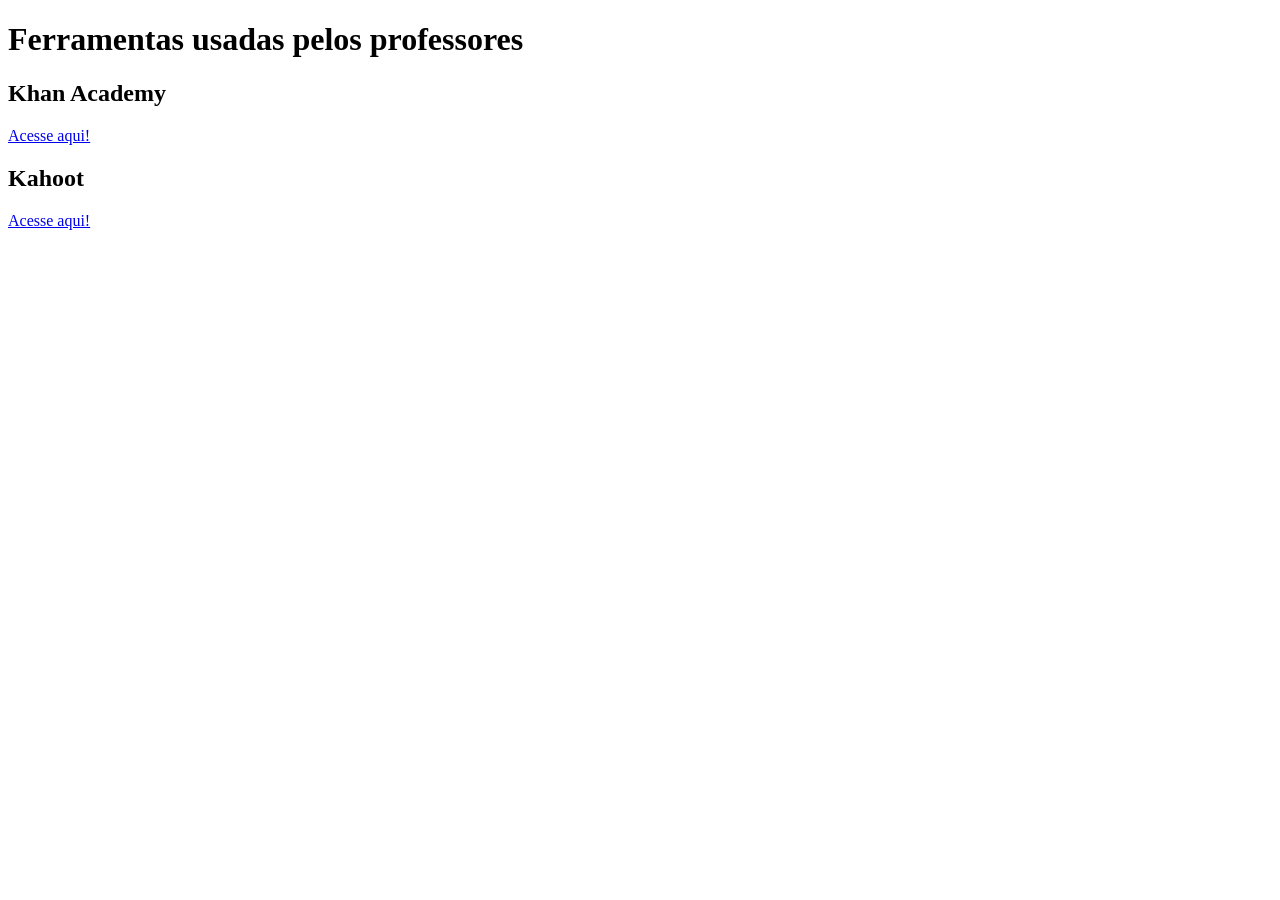
==== ferramentas.html @ 01a61483 "Criação da página de ferramentas." ====
<!DOCTYPE html>
<html lang="pt-br">
<head>
    <meta charset="UTF-8">
    <meta name="viewport" content="width=device-width, initial-scale=1.0">
    <title>Ferramentas</title>
</head>
<body>
    <header>
        <h1>Ferramentas usadas pelos professores</h2>
    </header>

    <main>
        <h2>Khan Academy</h2>

        <a href="https://pt.khanacademy.org/">Acesse aqui!</a>

        <h2>Kahoot</h2>

        <a href="https://kahoot.it/">Acesse aqui!</a>
    </main>
</body>
</html>
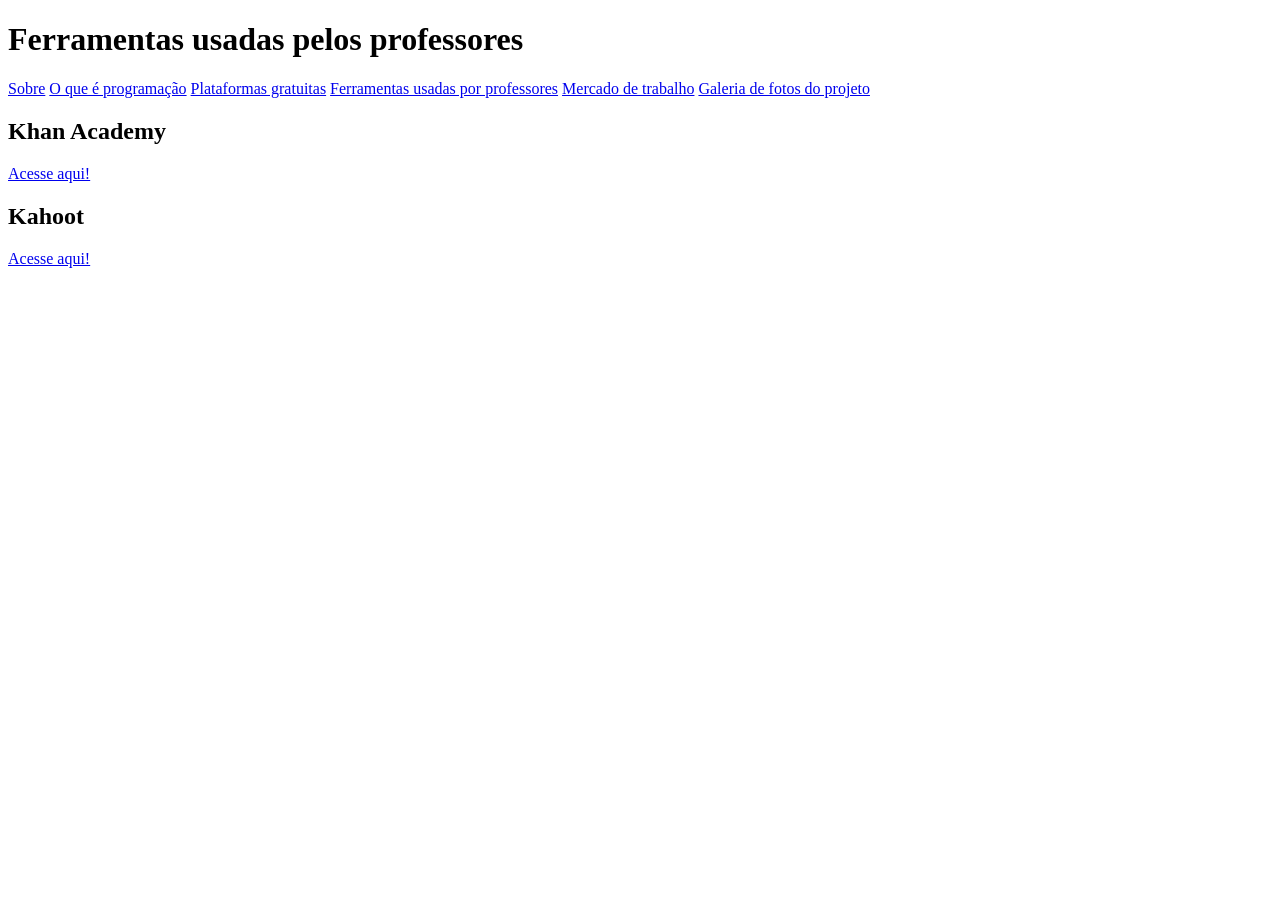
==== commit 680b5a55: "Adicionado tag nav com menu em todas as páginas" ====
--- a/ferramentas.html
+++ b/ferramentas.html
@@ -10,6 +10,15 @@
         <h1>Ferramentas usadas pelos professores</h2>
     </header>
 
+    <nav>
+        <a href="index.html">Sobre</a>
+        <a href="programaçao.html">O que é programação</a>
+        <a href="plataformas.html">Plataformas gratuitas</a>
+        <a href="ferramentas.html">Ferramentas usadas por professores</a>
+        <a href="trabalho.html">Mercado de trabalho</a>
+        <a href="galeria.html">Galeria de fotos do projeto</a>
+    </nav>
+
     <main>
         <h2>Khan Academy</h2>
 
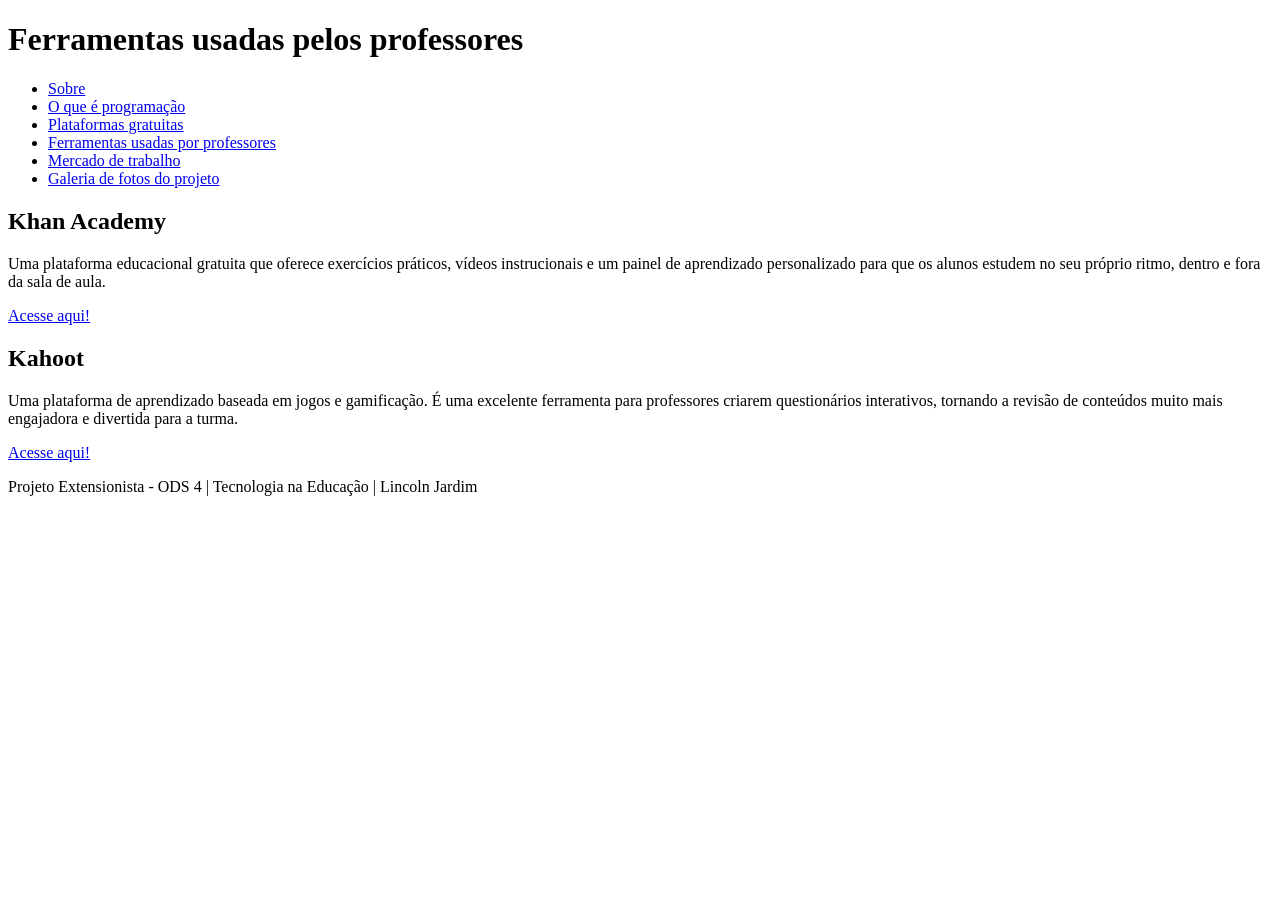
==== commit 8ff5d37b: "Correção e preparação da página ferramentas para futuro css." ====
--- a/ferramentas.html
+++ b/ferramentas.html
@@ -3,30 +3,46 @@
 <head>
     <meta charset="UTF-8">
     <meta name="viewport" content="width=device-width, initial-scale=1.0">
+    <link rel="stylesheet" href="estilos/style.css">
     <title>Ferramentas</title>
 </head>
 <body>
     <header>
-        <h1>Ferramentas usadas pelos professores</h2>
+        <!-- Corrigido o fechamento da tag de h2 para h1 -->
+        <h1>Ferramentas usadas pelos professores</h1>
     </header>
 
-    <nav>
-        <a href="index.html">Sobre</a>
-        <a href="programaçao.html">O que é programação</a>
-        <a href="plataformas.html">Plataformas gratuitas</a>
-        <a href="ferramentas.html">Ferramentas usadas por professores</a>
-        <a href="trabalho.html">Mercado de trabalho</a>
-        <a href="galeria.html">Galeria de fotos do projeto</a>
+    <nav class="menu">
+        <ul>
+            <li><a href="index.html">Sobre</a></li>
+            <li><a href="programacao.html">O que é programação</a></li>
+            <li><a href="plataformas.html">Plataformas gratuitas</a></li>
+            <li><a href="ferramentas.html">Ferramentas usadas por professores</a></li>
+            <li><a href="trabalho.html">Mercado de trabalho</a></li>
+            <li><a href="galeria.html">Galeria de fotos do projeto</a></li>
+        </ul>
     </nav>
 
     <main>
-        <h2>Khan Academy</h2>
+        <section class="introducao">
+            <h2>Khan Academy</h2>
+            <!-- Parágrafo descritivo adicionado -->
+            <p>Uma plataforma educacional gratuita que oferece exercícios práticos, vídeos instrucionais e um painel de aprendizado personalizado para que os alunos estudem no seu próprio ritmo, dentro e fora da sala de aula.</p>
+            <!-- Adicionado target="_blank" -->
+            <a class="botao" href="https://pt.khanacademy.org/" target="_blank">Acesse aqui!</a>
+        </section>
 
-        <a href="https://pt.khanacademy.org/">Acesse aqui!</a>
+        <section class="introducao">
+            <h2>Kahoot</h2>
+            <!-- Parágrafo descritivo adicionado -->
+            <p>Uma plataforma de aprendizado baseada em jogos e gamificação. É uma excelente ferramenta para professores criarem questionários interativos, tornando a revisão de conteúdos muito mais engajadora e divertida para a turma.</p>
+            <!-- Adicionado target="_blank" -->
+            <a class="botao" href="https://kahoot.it/" target="_blank">Acesse aqui!</a>
+        </section>
+    </main>
 
-        <h2>Kahoot</h2>
-
-        <a href="https://kahoot.it/">Acesse aqui!</a>
-    </main>
+    <footer>
+        <p>Projeto Extensionista - ODS 4 | Tecnologia na Educação | Lincoln Jardim</p>
+    </footer>
 </body>
 </html>
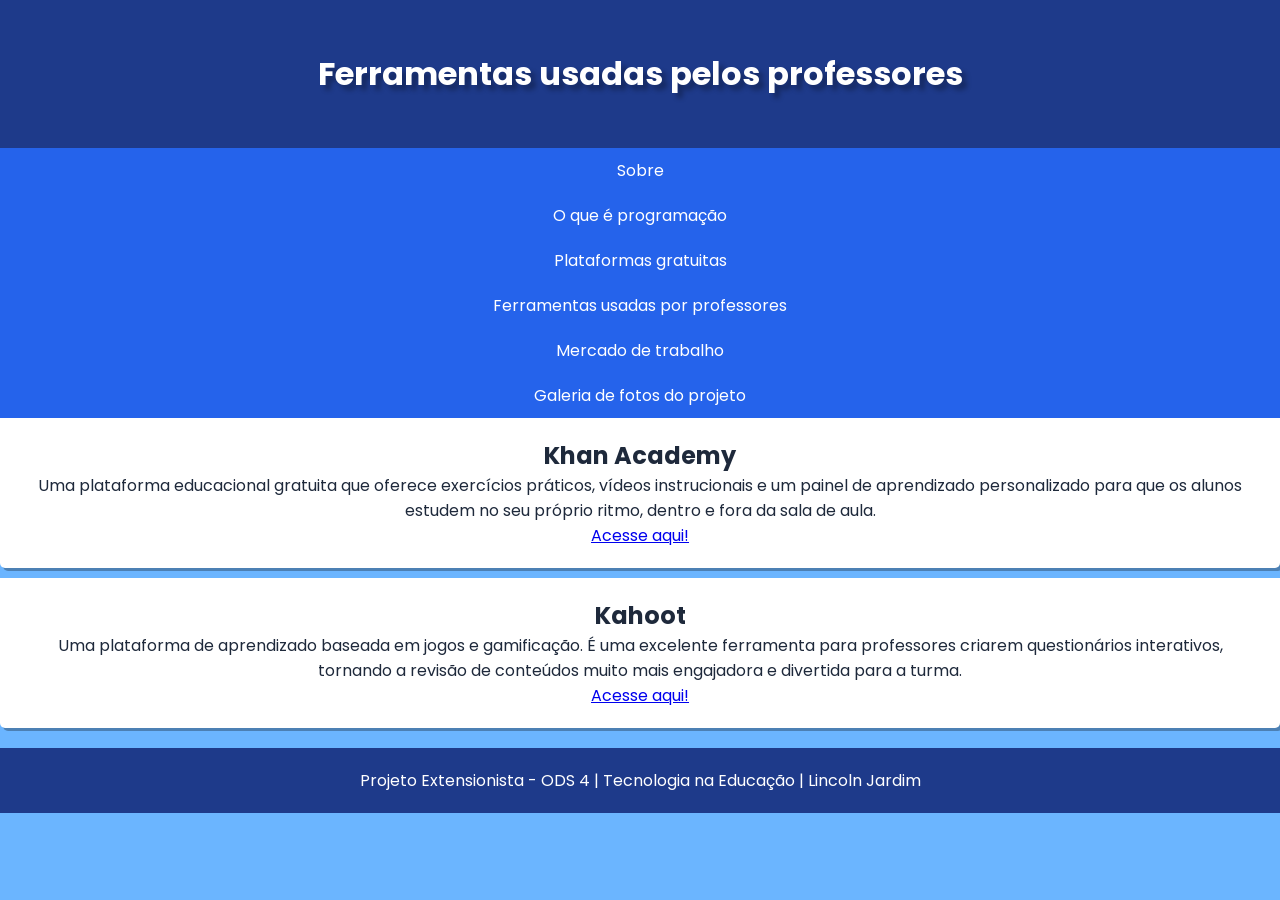
==== commit 2b02a1f7: "Finalizado Mobile-First da primeira página do site." ====
--- a/ferramentas.html
+++ b/ferramentas.html
@@ -7,7 +7,7 @@
     <title>Ferramentas</title>
 </head>
 <body>
-    <header>
+    <header class="cabecalho">
         <!-- Corrigido o fechamento da tag de h2 para h1 -->
         <h1>Ferramentas usadas pelos professores</h1>
     </header>
--- a/estilos/style.css
+++ b/estilos/style.css
@@ -0,0 +1,176 @@
+/* ===== VARIÁVEIS ===== */
+
+@charset "UTF-8";
+
+@import url('https://fonts.googleapis.com/css2?family=Poppins:wght@300;400;500;600;700&display=swap');
+
+
+:root {
+    --cor-primaria: #2563EB;
+    --cor-secundaria: #1E3A8A;
+    --cor-destaque: #10B981;
+    --cor-fundo: #6bb5ff;
+    --cor-texto: #1E293B;
+    --cor-texto-secundario: #475569;
+    --cor-branca: #FFFFFF;
+
+    --fonte-principal: 'Poppins', sans-serif;
+}
+
+/* ===== RESET ===== */
+
+* {
+    margin: 0px;
+    padding: 0px;
+}
+
+/* ===== BODY ===== */
+
+body {
+    background-color: var(--cor-fundo);
+    font-family: var(--fonte-principal);
+    color: var(--cor-texto);
+}
+
+/* ===== HEADER ===== */
+
+header.cabecalho {
+    background-color: var(--cor-secundaria);
+    font-family: var(--fonte-principal);
+    color: var(--cor-branca);
+    text-shadow: 5px 5px 5px rgba(0, 0, 0, 0.315);
+    text-align: center;
+    
+
+    padding: 30px;
+
+}
+
+header.cabecalho > h1 {
+    padding: 20px;
+}
+
+/* ===== MENU ===== */
+
+.menu {
+    background-color: var(--cor-primaria);
+    
+}
+
+.menu a {
+    color: var(--cor-branca);
+    text-decoration: none;
+    padding: 10px;
+
+    display: flex;
+    justify-content: center;
+}
+
+.menu > a:hover {
+    background-color: var(--cor-destaque);
+    padding: 10px;
+    transition-duration: 0.5s;
+    
+}
+
+/* ===== MAIN ===== */
+
+.introducao {
+    background-color: var(--cor-branca);
+    padding: 20px;
+    text-align: center;
+
+    margin-bottom: 10px;
+
+    border-radius: 0px 0px 5px 5px;
+    box-shadow: 3px 3px rgba(0, 0, 0, 0.295);
+
+}
+
+.container-sobremim {
+    display: flex;
+    flex-direction: column;
+    padding: 12px;
+    background-color: var(--cor-fundo);
+}
+
+.card-sobremim {
+    background-color: var(--cor-branca);
+    margin-left: 30px;
+    margin-bottom: 20px;
+    border-radius: 5px;
+    box-shadow: 3px 3px rgba(0, 0, 0, 0.295);
+    
+    
+
+    width: 400px;
+
+    text-align: center;
+    color: var(--cor-texto);
+    font-size: 1em;
+    font-family: var(--fonte-principal);
+    line-height: 2;
+    font-weight: bolder;
+    
+}
+
+
+.container-projeto {
+    display: flex;
+    flex-direction: column;
+    padding: 12px;
+    background-color: var(--cor-destaque);
+
+    margin: 10px;
+
+    border-radius: 7px;
+    box-shadow: 3px 3px 3px rgba(0, 0, 0, 0.404);
+}
+
+.container-projeto > h2 {
+    text-align: center;
+    text-shadow: 3px 3px 3px rgba(0, 0, 0, 0.315);
+    padding: 20px;
+    color: var(--cor-texto);
+    font-size: 2em;
+}
+
+.container-projeto > h3 {
+    text-align: center;
+    color: var(--cor-texto);
+    font-size: 1.5em;
+    text-shadow: 3px 3px 3px rgba(0, 0, 0, 0.315);
+    padding: 20px;
+}
+
+.card-projeto {
+    background-color: var(--cor-branca);
+    margin-left: 30px;
+    margin-bottom: 20px;
+    border-radius: 5px;
+    box-shadow: 3px 3px rgba(0, 0, 0, 0.295);
+    
+    
+
+    width: 400px;
+
+    text-align: center;
+    color: var(--cor-texto);
+    font-size: 1em;
+    font-family: var(--fonte-principal);
+    line-height: 2;
+    font-weight: bolder;
+    
+}
+
+/* ===== FOOTER ===== */
+
+
+footer {
+    background-color: var(--cor-secundaria);
+    margin-top: 20px;
+    padding: 20px;
+
+    text-align: center;
+    color: var(--cor-branca);
+}
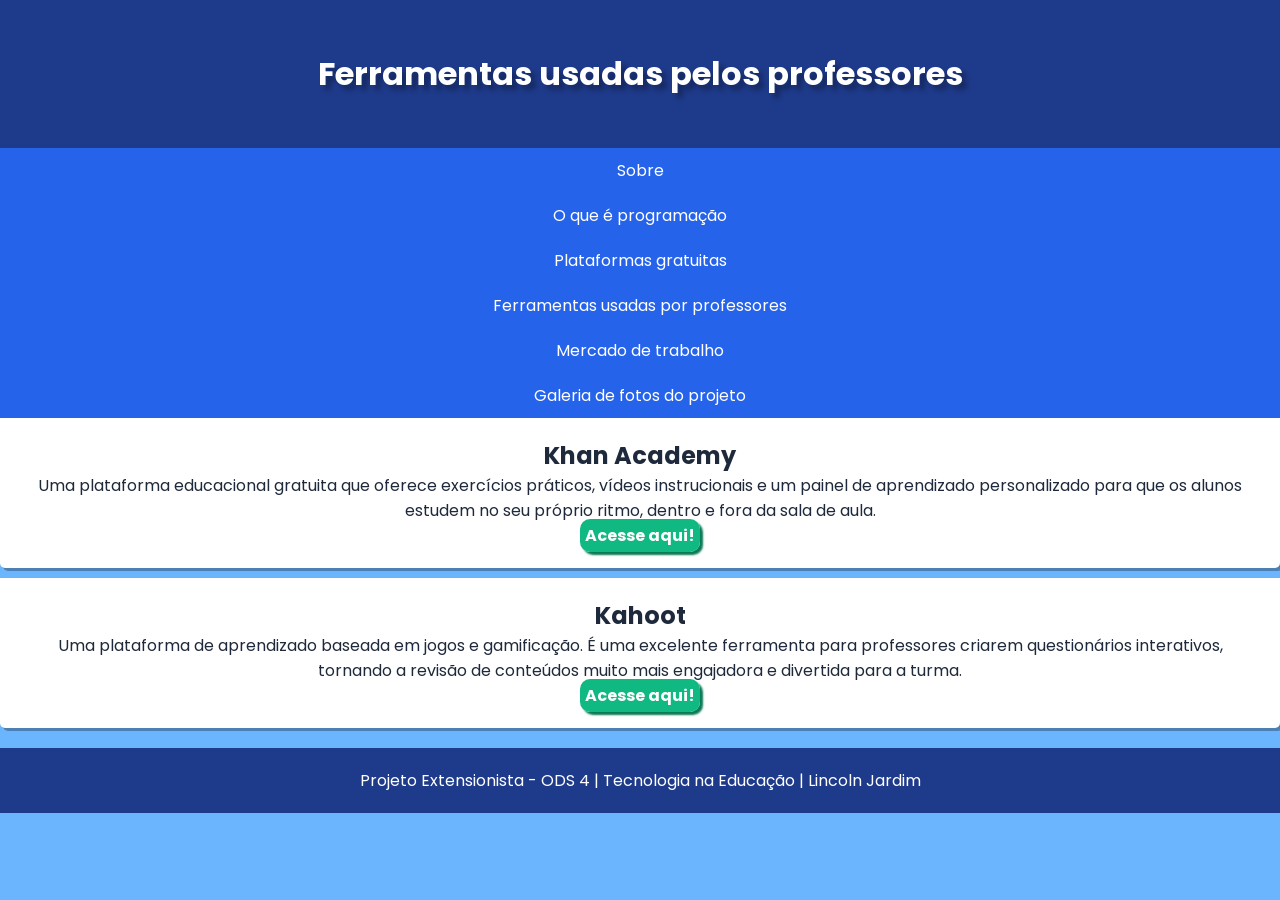
==== commit 0f1b889e: "Mobile-First finalizado." ====
--- a/ferramentas.html
+++ b/ferramentas.html
@@ -13,14 +13,12 @@
     </header>
 
     <nav class="menu">
-        <ul>
-            <li><a href="index.html">Sobre</a></li>
-            <li><a href="programacao.html">O que é programação</a></li>
-            <li><a href="plataformas.html">Plataformas gratuitas</a></li>
-            <li><a href="ferramentas.html">Ferramentas usadas por professores</a></li>
-            <li><a href="trabalho.html">Mercado de trabalho</a></li>
-            <li><a href="galeria.html">Galeria de fotos do projeto</a></li>
-        </ul>
+            <a href="index.html">Sobre</a>
+            <a href="programacao.html">O que é programação</a>
+            <a href="plataformas.html">Plataformas gratuitas</a>
+            <a href="ferramentas.html">Ferramentas usadas por professores</a>
+            <a href="trabalho.html">Mercado de trabalho</a>
+            <a href="galeria.html">Galeria de fotos do projeto</a>
     </nav>
 
     <main>
--- a/estilos/style.css
+++ b/estilos/style.css
@@ -22,6 +22,7 @@
 * {
     margin: 0px;
     padding: 0px;
+    box-sizing: border-box;
 }
 
 /* ===== BODY ===== */
@@ -96,14 +97,13 @@
 
 .card-sobremim {
     background-color: var(--cor-branca);
-    margin-left: 30px;
-    margin-bottom: 20px;
+    margin: 0 auto 20px auto;
     border-radius: 5px;
     box-shadow: 3px 3px rgba(0, 0, 0, 0.295);
     
     
-
-    width: 400px;
+    width: 100%;
+    max-width: 400px;
 
     text-align: center;
     color: var(--cor-texto);
@@ -145,23 +145,187 @@
 
 .card-projeto {
     background-color: var(--cor-branca);
-    margin-left: 30px;
+    margin: 0 auto 20px auto;
+    border-radius: 5px;
+    box-shadow: 3px 3px rgba(0, 0, 0, 0.295);
+    
+    
+
+    width: 100%;
+    max-width: 400px;
+
+    text-align: center;
+    color: var(--cor-texto);
+    font-size: 1em;
+    font-family: var(--fonte-principal);
+    line-height: 2;
+    font-weight: bolder;
+    
+}
+
+.container-usogeral {
+    text-align: center;
+    padding: 30px;
+    background-color: var(--cor-destaque);
+
+    margin: 10px;
+
+    border-radius: 7px;
+    box-shadow: 3px 3px 3px rgba(0, 0, 0, 0.404);
+}
+
+.container-usogeral > ul {
+    padding: 20px;
+    text-align: left;
+}
+
+.container-trilha {
+    background-color: var(--cor-fundo);
+    display: flex;
+    flex-direction: column;
+    align-items: center;
+
     margin-bottom: 20px;
+}
+
+.container-trilha > a{
+    text-decoration: none;
+}
+
+.icone {
+    justify-content: space-around;
+    background-color: yellow;
+    width: 200px;
+    height: 200px;
+
+    margin: 20px;
+    border-radius: 10px;
+
+
+}
+
+.icone:hover {
+    transition: 0.5s;
+    transform: scale(1.03);
+}
+
+.botao {
+    background-color: #10B981;
+    padding: 5px;
+    border-radius: 10px;
+    box-shadow: 3px 3px 2px #0a7954;
+    text-decoration: none;
+    color: var(--cor-branca);
+    text-align: center;
+    font-weight: bolder;
+}
+
+.botao:active {
+    box-shadow: -5px -2px 3px black;
+    
+}
+
+.container-cargos {
+    display: flex;
+    flex-direction: column;
+    padding: 12px;
+    background-color: var(--cor-destaque);
+
+    margin: 10px;
+
+    border-radius: 7px;
+    box-shadow: 3px 3px 3px rgba(0, 0, 0, 0.404);
+}
+
+.cargo-card {
+    background-color: var(--cor-branca);
+    margin: 0 auto 20px auto;
     border-radius: 5px;
     box-shadow: 3px 3px rgba(0, 0, 0, 0.295);
-    
-    
-
-    width: 400px;
-
-    text-align: center;
+    padding: 20px;
+
+    width: 100%;
+    max-width: 400px;
+
     color: var(--cor-texto);
     font-size: 1em;
     font-family: var(--fonte-principal);
     line-height: 2;
     font-weight: bolder;
-    
-}
+}
+
+.container-empresas {
+    display: flex;
+    flex-direction: column;
+    padding: 12px;
+    background-color: var(--cor-destaque);
+
+    margin: 10px;
+
+    border-radius: 7px;
+    box-shadow: 3px 3px 3px rgba(0, 0, 0, 0.404);
+}
+
+.card-empresa {
+
+    background-color: var(--cor-branca);
+    margin: 0 auto 20px auto;
+    border-radius: 5px;
+    box-shadow: 3px 3px rgba(0, 0, 0, 0.295);
+    padding: 20px;
+
+    width: 100%;
+    max-width: 400px;
+    
+    color: var(--cor-texto);
+    font-size: 1em;
+    font-family: var(--fonte-principal);
+    line-height: 2;
+    font-weight: bolder;
+}
+
+.container-galeria {
+    display: flex;
+    flex-direction: column;
+    align-items: center;
+
+    gap: 20px;
+    padding: 20px;
+}
+
+.foto-galeria {
+    width: 100%;
+    max-width: 400px;
+    height: auto;
+
+    display: block;
+}
+
+.container-galeria > figure {
+    width: 100%;
+    max-width: 400px;
+
+    background-color: var(--cor-branca);
+
+    border-radius: 10px;
+    overflow: hidden;
+
+    box-shadow: 3px 3px 3px rgba(0, 0, 0, 0.25);
+    
+}
+
+.container-galeria > figure > figcaption {
+    background-color: var(--cor-secundaria);
+
+    padding: 12px;
+
+    color: var(--cor-branca);
+
+    font-size: 0.9em;
+    text-align: center;
+    line-height: 1.5;
+}
+
 
 /* ===== FOOTER ===== */
 
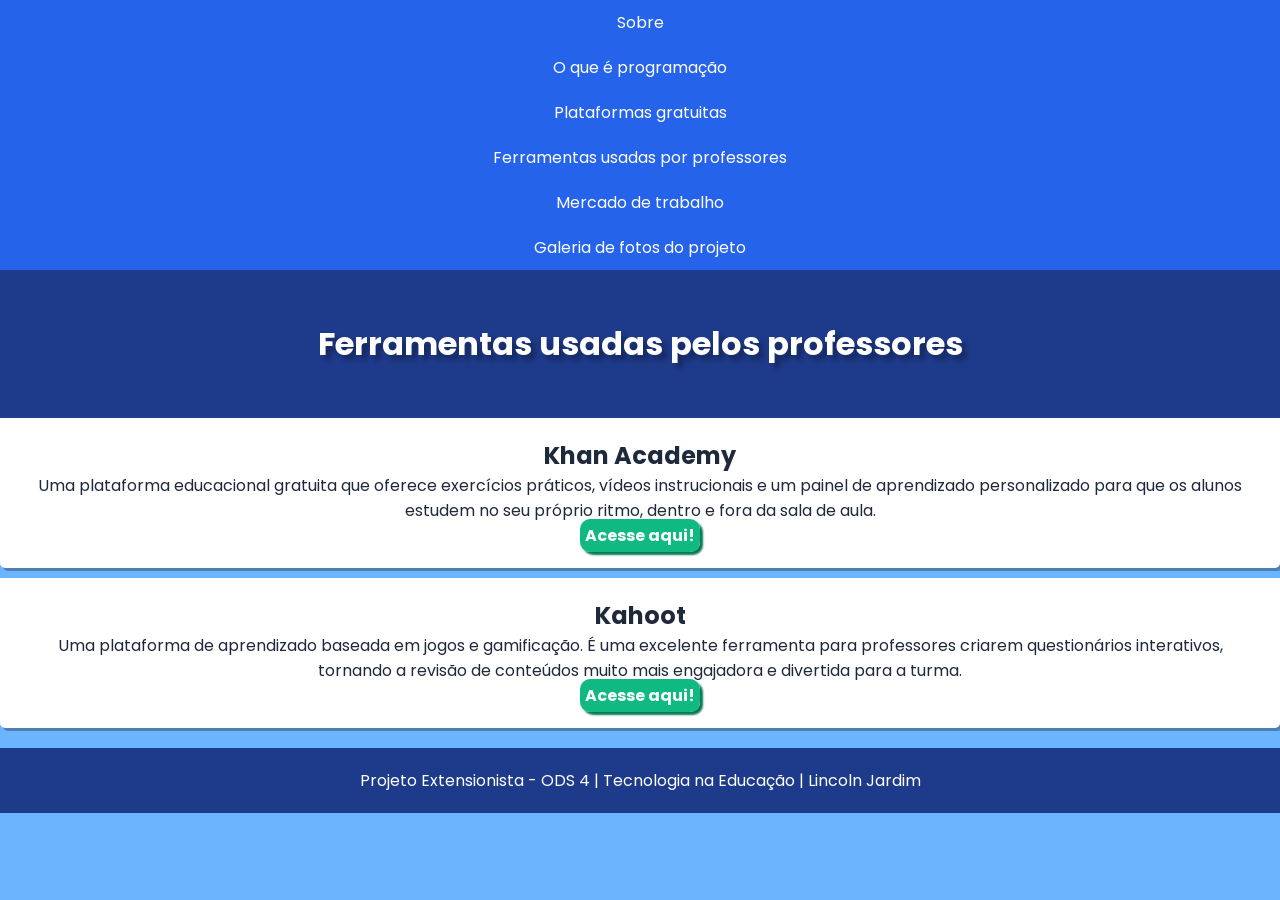
==== commit 0427cecd: "Adicionado as classes layout principal e conteudo direito em todas as páginas." ====
--- a/ferramentas.html
+++ b/ferramentas.html
@@ -7,40 +7,42 @@
     <title>Ferramentas</title>
 </head>
 <body>
-    <header class="cabecalho">
-        <!-- Corrigido o fechamento da tag de h2 para h1 -->
-        <h1>Ferramentas usadas pelos professores</h1>
-    </header>
+    <div class="layout-principal">
 
-    <nav class="menu">
-            <a href="index.html">Sobre</a>
-            <a href="programacao.html">O que é programação</a>
-            <a href="plataformas.html">Plataformas gratuitas</a>
-            <a href="ferramentas.html">Ferramentas usadas por professores</a>
-            <a href="trabalho.html">Mercado de trabalho</a>
-            <a href="galeria.html">Galeria de fotos do projeto</a>
-    </nav>
+        <nav class="menu">
+                <a href="index.html">Sobre</a>
+                <a href="programacao.html">O que é programação</a>
+                <a href="plataformas.html">Plataformas gratuitas</a>
+                <a href="ferramentas.html">Ferramentas usadas por professores</a>
+                <a href="trabalho.html">Mercado de trabalho</a>
+                <a href="galeria.html">Galeria de fotos do projeto</a>
+        </nav>
 
-    <main>
-        <section class="introducao">
-            <h2>Khan Academy</h2>
-            <!-- Parágrafo descritivo adicionado -->
-            <p>Uma plataforma educacional gratuita que oferece exercícios práticos, vídeos instrucionais e um painel de aprendizado personalizado para que os alunos estudem no seu próprio ritmo, dentro e fora da sala de aula.</p>
-            <!-- Adicionado target="_blank" -->
-            <a class="botao" href="https://pt.khanacademy.org/" target="_blank">Acesse aqui!</a>
-        </section>
-
-        <section class="introducao">
-            <h2>Kahoot</h2>
-            <!-- Parágrafo descritivo adicionado -->
-            <p>Uma plataforma de aprendizado baseada em jogos e gamificação. É uma excelente ferramenta para professores criarem questionários interativos, tornando a revisão de conteúdos muito mais engajadora e divertida para a turma.</p>
-            <!-- Adicionado target="_blank" -->
-            <a class="botao" href="https://kahoot.it/" target="_blank">Acesse aqui!</a>
-        </section>
-    </main>
-
-    <footer>
-        <p>Projeto Extensionista - ODS 4 | Tecnologia na Educação | Lincoln Jardim</p>
-    </footer>
+        <div class="conteudo-direito">
+            <header class="cabecalho">
+                <!-- Corrigido o fechamento da tag de h2 para h1 -->
+                <h1>Ferramentas usadas pelos professores</h1>
+            </header>
+            <main>
+                <section class="introducao">
+                    <h2>Khan Academy</h2>
+                    <!-- Parágrafo descritivo adicionado -->
+                    <p>Uma plataforma educacional gratuita que oferece exercícios práticos, vídeos instrucionais e um painel de aprendizado personalizado para que os alunos estudem no seu próprio ritmo, dentro e fora da sala de aula.</p>
+                    <!-- Adicionado target="_blank" -->
+                    <a class="botao" href="https://pt.khanacademy.org/" target="_blank">Acesse aqui!</a>
+                </section>
+                <section class="introducao">
+                    <h2>Kahoot</h2>
+                    <!-- Parágrafo descritivo adicionado -->
+                    <p>Uma plataforma de aprendizado baseada em jogos e gamificação. É uma excelente ferramenta para professores criarem questionários interativos, tornando a revisão de conteúdos muito mais engajadora e divertida para a turma.</p>
+                    <!-- Adicionado target="_blank" -->
+                    <a class="botao" href="https://kahoot.it/" target="_blank">Acesse aqui!</a>
+                </section>
+            </main>
+            <footer>
+                <p>Projeto Extensionista - ODS 4 | Tecnologia na Educação | Lincoln Jardim</p>
+            </footer>
+        </div>
+    </div>
 </body>
 </html>
--- a/estilos/style.css
+++ b/estilos/style.css
@@ -25,6 +25,7 @@
     box-sizing: border-box;
 }
 
+
 /* ===== BODY ===== */
 
 body {
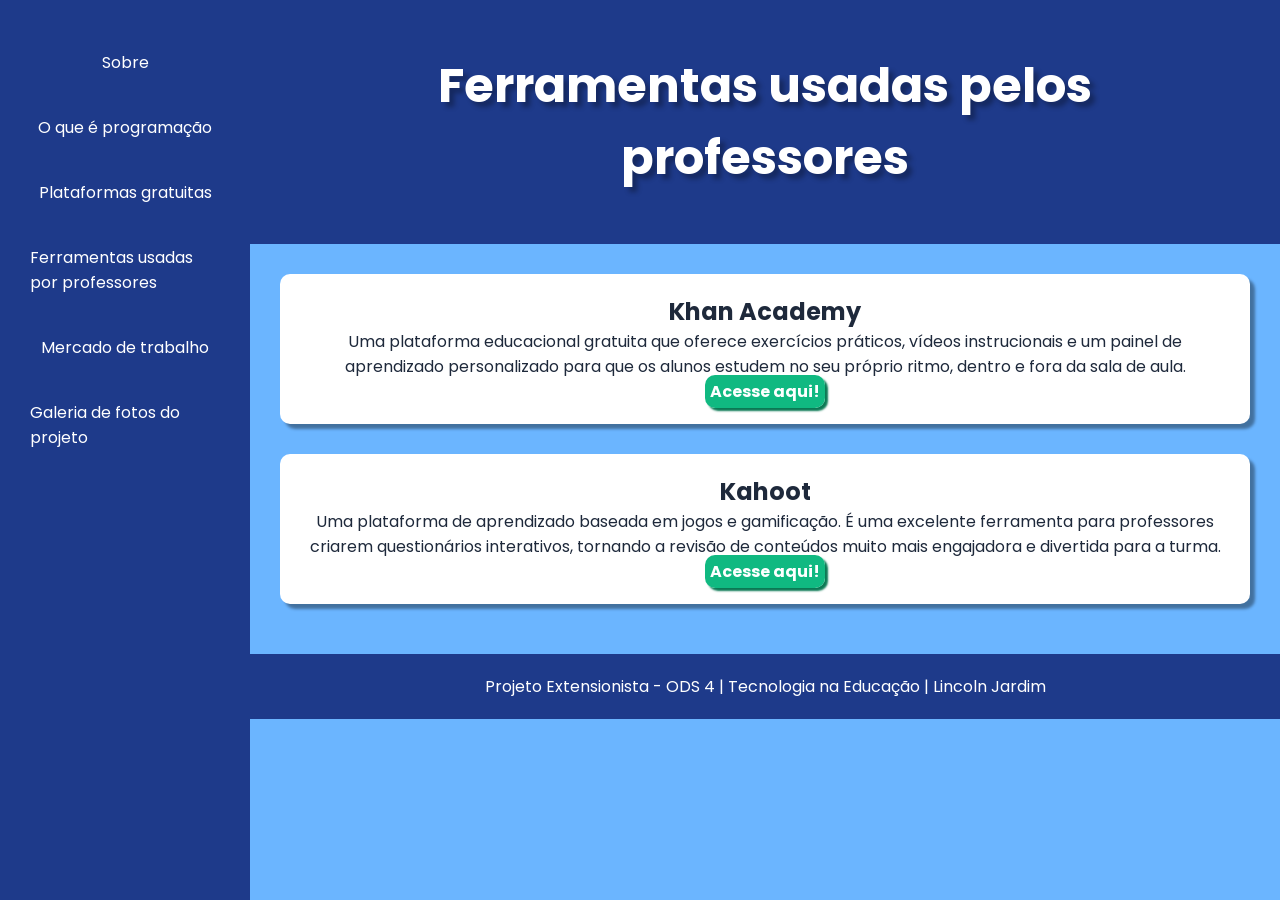
==== commit c5085e6b: "Adicionado o link para media-query em todas as páginas" ====
--- a/ferramentas.html
+++ b/ferramentas.html
@@ -4,6 +4,7 @@
     <meta charset="UTF-8">
     <meta name="viewport" content="width=device-width, initial-scale=1.0">
     <link rel="stylesheet" href="estilos/style.css">
+    <link rel="stylesheet" href="estilos/media-query.css">
     <title>Ferramentas</title>
 </head>
 <body>
--- a/estilos/media-query.css
+++ b/estilos/media-query.css
@@ -0,0 +1,184 @@
+/* ===== VARIÁVEIS ===== */
+
+@charset "UTF-8";
+
+@import url('https://fonts.googleapis.com/css2?family=Poppins:wght@300;400;500;600;700&display=swap');
+
+
+:root {
+    --cor-primaria: #2563EB;
+    --cor-secundaria: #1E3A8A;
+    --cor-destaque: #10B981;
+    --cor-fundo: #6bb5ff;
+    --cor-texto: #1E293B;
+    --cor-texto-secundario: #475569;
+    --cor-branca: #FFFFFF;
+
+    --fonte-principal: 'Poppins', sans-serif;
+}
+
+/* ===== RESET ===== */
+
+* {
+    margin: 0px;
+    padding: 0px;
+    box-sizing: border-box;
+}
+
+/* Todas as demais mídias */
+
+/* Typical Device Breakpoints
+Pequenas telas: até 480px
+Celular: 481px – 768px
+Tablets: 769px – 1024px
+Desktop: 1025px – 1440px
+Grande telas: acima de 1440px
+*/
+
+
+/* ===== TABLET ===== */
+@media screen and (min-width: 768px) and (max-width: 1024px) {
+    body {
+        background-color: var(--cor-secundaria);
+        font-family: var(--fonte-principal);
+    }
+
+
+    .menu {
+        display: flex;
+        flex-direction: row;
+
+        margin: auto;
+
+        text-align: center;
+        text-shadow: 3px 3px 2px rgba(0, 0, 0, 0.651);
+    }
+
+    main {
+        background-color: var(--cor-branca);
+        margin: 30px auto 30px auto;
+        width: 900px;
+        max-width: 100vw;
+        padding: 40px;
+    }
+
+    .introducao {
+        background-color: var(--cor-fundo);
+        margin: auto;
+        border-radius: 10px;
+        text-shadow: 3px 3px 3px rgba(0, 0, 0, 0.336);
+        font-size: 1.2em;
+
+
+        width: 700px;
+        max-width: 100vw;
+        
+    }
+
+    .introducao:hover {
+        transform: scale(1.05);
+        transition: 0.5s;
+    }
+
+    .container-sobremim{
+        display: flex;
+        flex-direction: row;
+        background-color: var(--cor-fundo);
+        padding: 50px;
+        margin-top: 20px;
+        gap: 20px;
+
+        border-radius: 10px;
+        box-shadow: 5px 5px 3px rgba(0, 0, 0, 0.363);
+    }
+
+    .card-sobremmim {
+        justify-content: center;
+        
+    }
+
+    .card-sobremim:hover {
+        transform: scale(1.05);
+        transition: 0.5s;
+    }
+
+    .card-projeto:hover {
+        transform: scale(1.05);
+        transition: 0.5s;
+    }
+}
+
+/* ===== DESKTOP ===== */
+
+@media screen and (min-width: 1025px) {
+
+    
+    .layout-principal {
+        display: flex;
+        width: 100%;
+    }
+
+    
+    .menu {
+        position: fixed;
+        top: 0;
+        left: 0;
+        width: 250px;
+        height: 100vh;
+        background-color: var(--cor-secundaria);
+        
+        display: flex;
+        flex-direction: column; 
+        justify-content: flex-start; 
+        align-items: stretch;  
+        gap: 20px;
+        padding: 40px 20px;
+    }
+    
+    .menu > a:hover {
+        border-radius: 5px;
+    }
+    
+    .conteudo-direito {
+        flex: 1;              
+        margin-left: 250px;   
+        
+        display: flex;
+        flex-direction: column; 
+        min-height: 100vh;
+    }
+
+    
+    header {
+        font-size: 1.5em;
+    }
+
+    .introducao {
+        margin: 30px;
+        border-radius: 10px;
+        box-shadow: 5px 5px 3px rgba(0, 0, 0, 0.377);
+    }
+
+    .container-sobremim {
+        background-color: var(--cor-primaria);
+        display: flex;
+        flex-direction: row;
+        justify-content: space-around;
+
+        border-radius: 5px;
+        box-shadow: 5px 5px 3px rgba(0, 0, 0, 0.329);
+
+        width: 1000px;
+        margin: auto;
+    }
+
+    .card-sobremim {
+        height: 450px;
+    }
+
+    .card-sobremim:hover {
+        transform: scale(1.05);
+        transition: 0.5s;
+    }
+
+}
